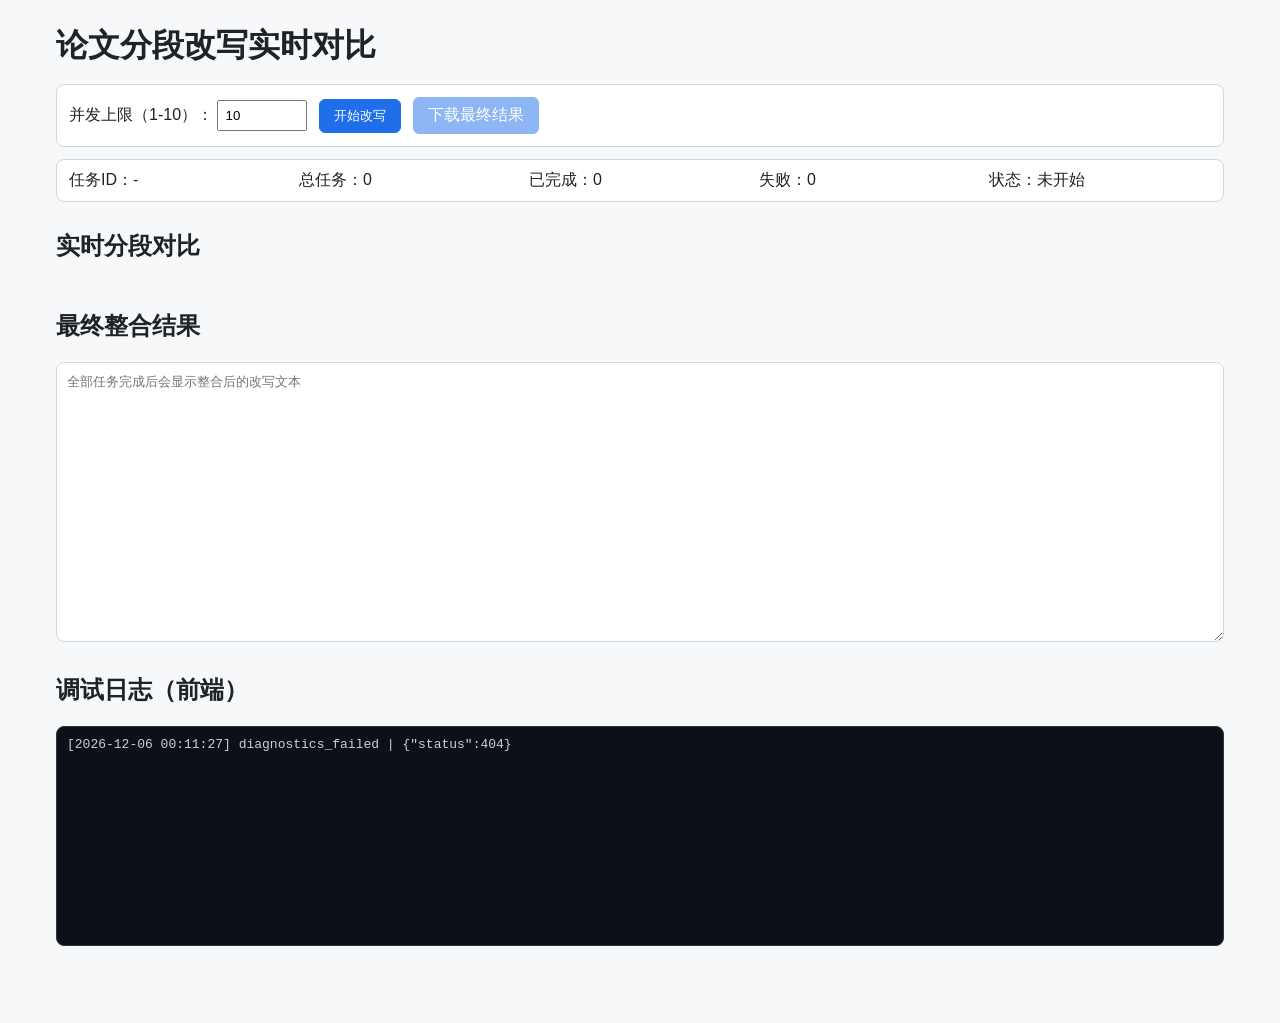
==== templates/index.html @ 42f98981 "feat: initial open-source release of thesis rewrite assistant Made-with: Cursor" ====
<!doctype html>
<html lang="zh-CN">
  <head>
    <meta charset="UTF-8" />
    <meta name="viewport" content="width=device-width, initial-scale=1.0" />
    <title>论文分段改写实时对比</title>
    <link rel="stylesheet" href="/static/style.css" />
  </head>
  <body>
    <main class="container">
      <h1>论文分段改写实时对比</h1>

      <section class="controls">
        <label>
          并发上限（1-10）：
          <input id="concurrencyInput" type="number" min="1" max="10" value="10" />
        </label>
        <button id="startBtn">开始改写</button>
        <a id="downloadBtn" href="#" class="btn disabled">下载最终结果</a>
      </section>

      <section class="progress">
        <div>任务ID：<span id="jobId">-</span></div>
        <div>总任务：<span id="totalCount">0</span></div>
        <div>已完成：<span id="doneCount">0</span></div>
        <div>失败：<span id="errorCount">0</span></div>
        <div>状态：<span id="statusText">未开始</span></div>
      </section>

      <section>
        <h2>实时分段对比</h2>
        <div id="cards" class="cards"></div>
      </section>

      <section>
        <h2>最终整合结果</h2>
        <textarea id="finalText" readonly placeholder="全部任务完成后会显示整合后的改写文本"></textarea>
      </section>

      <section>
        <h2>调试日志（前端）</h2>
        <pre id="debugLog" class="debug-log"></pre>
      </section>
    </main>
    <script src="/static/app.js"></script>
  </body>
</html>
---- static/style.css ----
* {
  box-sizing: border-box;
}

body {
  margin: 0;
  font-family: "Microsoft YaHei", "PingFang SC", sans-serif;
  background: #f6f8fa;
  color: #1f2328;
}

.container {
  max-width: 1200px;
  margin: 24px auto;
  padding: 0 16px 40px;
}

h1 {
  margin: 0 0 16px;
}

h2 {
  margin-top: 28px;
}

.controls {
  display: flex;
  align-items: center;
  gap: 12px;
  flex-wrap: wrap;
  background: #fff;
  border: 1px solid #d0d7de;
  padding: 12px;
  border-radius: 8px;
}

.controls input {
  width: 90px;
  padding: 6px;
}

button,
.btn {
  border: 1px solid #1f6feb;
  background: #1f6feb;
  color: #fff;
  padding: 7px 14px;
  border-radius: 6px;
  cursor: pointer;
  text-decoration: none;
}

.btn.disabled {
  opacity: 0.5;
  pointer-events: none;
}

.progress {
  margin-top: 12px;
  background: #fff;
  border: 1px solid #d0d7de;
  border-radius: 8px;
  padding: 10px 12px;
  display: grid;
  grid-template-columns: repeat(auto-fit, minmax(160px, 1fr));
  gap: 8px;
}

.cards {
  display: flex;
  flex-direction: column;
  gap: 12px;
}

.card {
  background: #fff;
  border: 1px solid #d0d7de;
  border-radius: 8px;
  padding: 12px;
}

.card-head {
  display: flex;
  align-items: center;
  justify-content: space-between;
  margin-bottom: 8px;
}

.badge {
  padding: 2px 8px;
  border-radius: 999px;
  font-size: 12px;
}

.badge.running {
  background: #fff8c5;
}

.badge.done {
  background: #dafbe1;
}

.badge.error {
  background: #ffebe9;
}

.compare {
  display: grid;
  gap: 10px;
  grid-template-columns: repeat(auto-fit, minmax(280px, 1fr));
}

.panel {
  border: 1px solid #d8dee4;
  border-radius: 6px;
  padding: 8px;
  background: #fdfdfd;
}

.panel h3 {
  margin: 0 0 8px;
  font-size: 14px;
}

.text {
  white-space: pre-wrap;
  line-height: 1.6;
  font-size: 14px;
}

ins {
  background: #acf2bd;
  text-decoration: none;
}

del {
  background: #ffdce0;
}

textarea {
  width: 100%;
  height: 280px;
  border: 1px solid #d0d7de;
  border-radius: 8px;
  padding: 10px;
  background: #fff;
}

.debug-log {
  width: 100%;
  min-height: 220px;
  max-height: 360px;
  overflow: auto;
  background: #0d1117;
  color: #c9d1d9;
  border-radius: 8px;
  border: 1px solid #30363d;
  padding: 10px;
  white-space: pre-wrap;
}
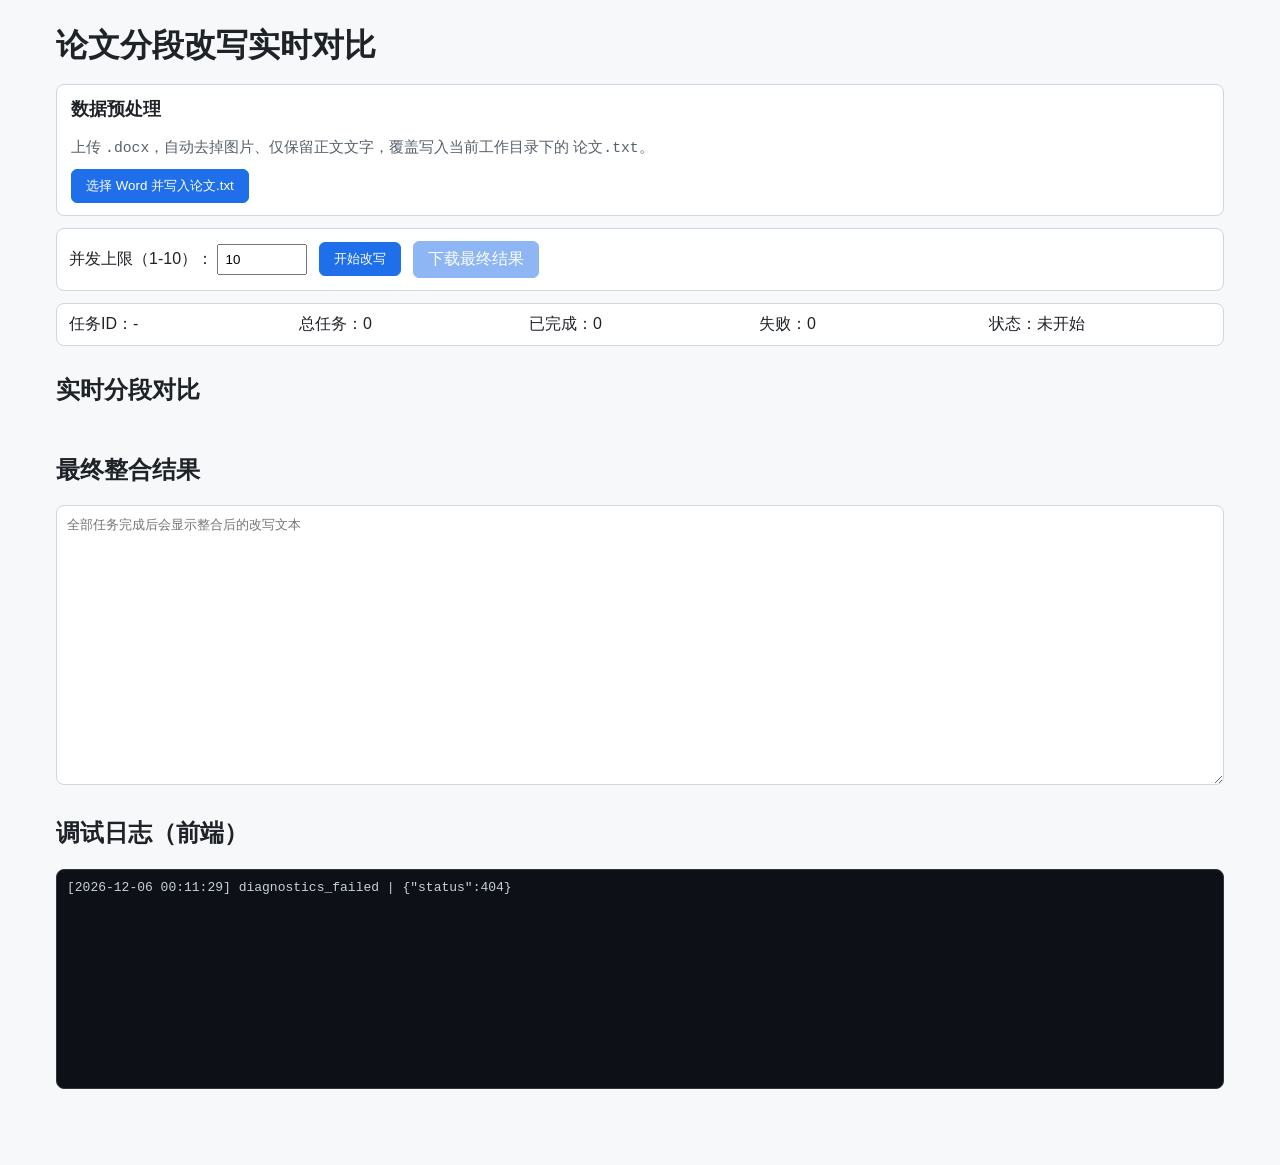
==== commit 3343822a: "refactor: paper_rewrite package, docs/更新说明, tests layout, README - Move backend modules into paper_r" ====
--- a/templates/index.html
+++ b/templates/index.html
@@ -9,6 +9,24 @@
   <body>
     <main class="container">
       <h1>论文分段改写实时对比</h1>
+
+      <section class="preprocess">
+        <h2>数据预处理</h2>
+        <p class="preprocess-hint">
+          上传 <code>.docx</code>，自动去掉图片、仅保留正文文字，覆盖写入当前工作目录下的
+          <code>论文.txt</code>。
+        </p>
+        <div class="preprocess-row">
+          <input
+            id="docxFileInput"
+            type="file"
+            accept=".docx,application/vnd.openxmlformats-officedocument.wordprocessingml.document"
+            hidden
+          />
+          <button type="button" id="docxUploadBtn">选择 Word 并写入论文.txt</button>
+          <span id="docxUploadStatus" class="preprocess-status"></span>
+        </div>
+      </section>
 
       <section class="controls">
         <label>
--- a/static/style.css
+++ b/static/style.css
@@ -21,6 +21,42 @@
 
 h2 {
   margin-top: 28px;
+}
+
+.preprocess {
+  background: #fff;
+  border: 1px solid #d0d7de;
+  border-radius: 8px;
+  padding: 12px 14px;
+  margin-bottom: 12px;
+}
+
+.preprocess h2 {
+  margin-top: 0;
+  font-size: 1.1rem;
+}
+
+.preprocess-hint {
+  margin: 0 0 10px;
+  font-size: 0.92rem;
+  color: #57606a;
+  line-height: 1.5;
+}
+
+.preprocess-row {
+  display: flex;
+  align-items: center;
+  gap: 12px;
+  flex-wrap: wrap;
+}
+
+.preprocess-status {
+  font-size: 0.9rem;
+  color: #1a7f37;
+}
+
+.preprocess-status.error {
+  color: #cf222e;
 }
 
 .controls {
